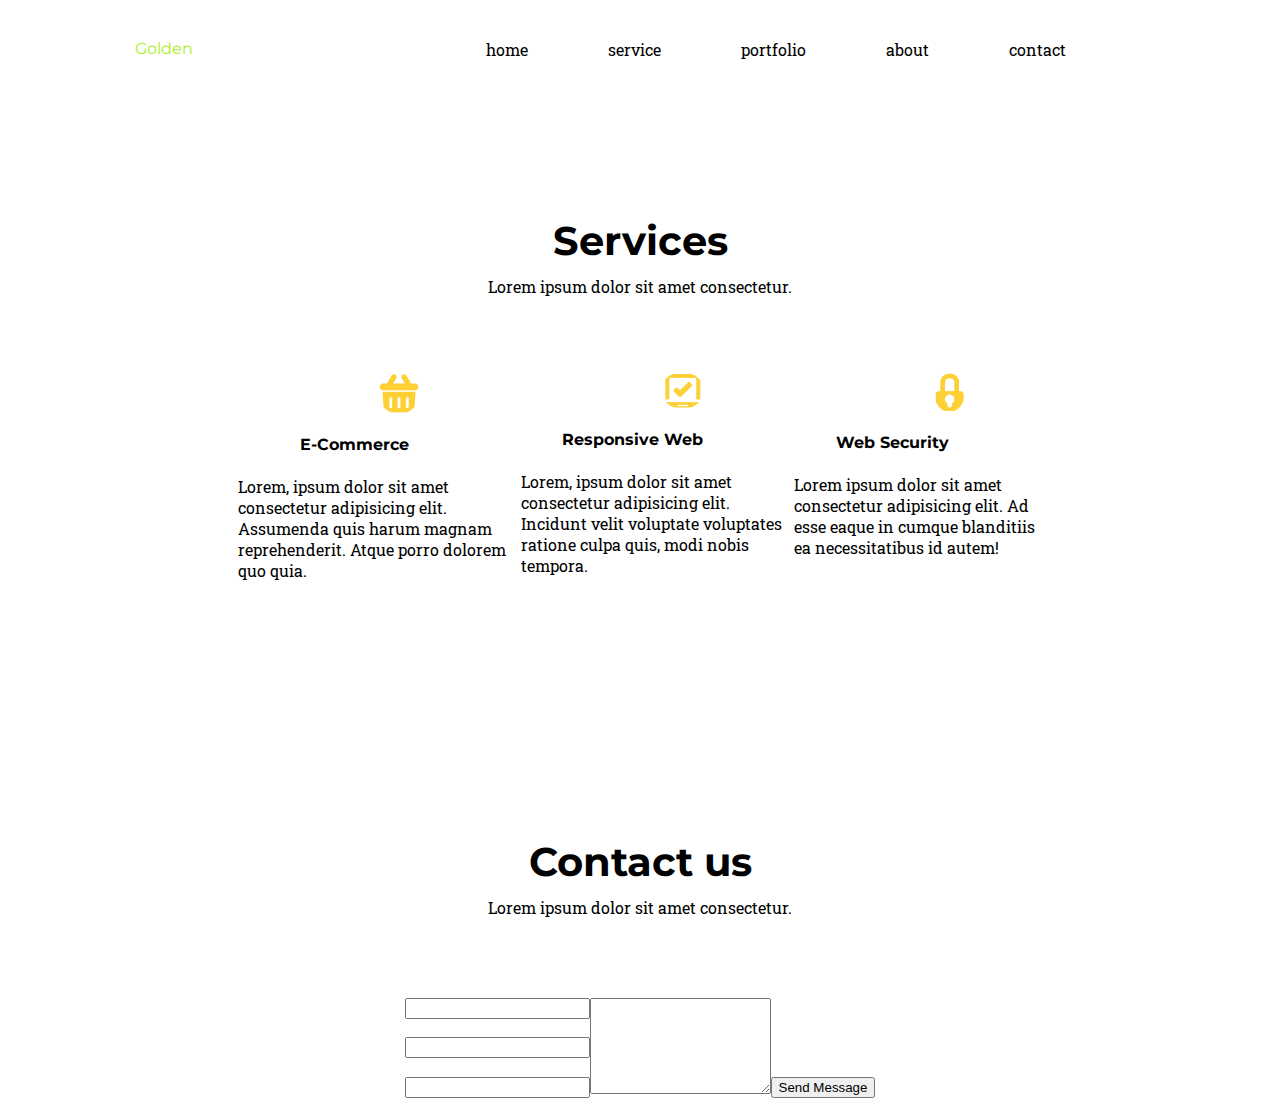
==== index.html @ ad28cb4d "Rabota" ====
<!DOCTYPE html>
<html lang="en">
<head>
    <meta charset="UTF-8">
    <meta name="viewport" content="width=device-width, initial-scale=1.0">
    <meta http-equiv="X-UA-Compatible" content="ie=edge">
    <title>Document</title>
    <link rel="stylesheet" href="./css/index.css">
    <link href="https://fonts.googleapis.com/css?family=Montserrat&display=swap" rel="stylesheet">
    <link href="https://fonts.googleapis.com/css?family=Roboto+Slab&display=swap" rel="stylesheet">
</head>
<body>
    <header class="head"><p class="Golova">Golden</p>
    
<nav>
    <ul class="all">
        <li class="link"><a href="#">home</a></li>
        <li class="link"><a href="#">service</a></li>
        <li class="link"><a href="#">portfolio</a></li>
        <li class="link"><a href="#">about</a></li>
        <li class="link"><a href="#">contact</a></li>
    </ul>
</nav>
    
    </header>
    <main>
<div class="olo">Services</div>
<div class="toto">Lorem ipsum dolor sit amet consectetur.</div>
<div class="block">
    <div>
    <img src="img/Icon-Basket.png" alt="ef" class="img">
        <h4 class="h4">E-Commerce</h4>
    <p class="textik">Lorem, ipsum dolor sit amet consectetur adipisicing elit. Assumenda quis harum magnam reprehenderit. Atque porro dolorem quo quia.</p>
</div>
<div>
    <img src="img/Icon-Laptop.png" alt="wfw" class="img">
        <h4 class="h4">Responsive Web</h4>
    <p class="textik">Lorem, ipsum dolor sit amet consectetur adipisicing elit. Incidunt velit voluptate voluptates ratione culpa quis, modi nobis tempora.</p>
</div>
<div>
    <img src="img/Icon-Locked.png" alt="fewf" class="img">
        <h4 class="h4">Web Security</h4>
    <p class="textik">Lorem ipsum dolor sit amet consectetur adipisicing elit. Ad esse eaque in cumque blanditiis ea necessitatibus id autem!</p>
    </div>
</div>
</main>
<Footer>
    <div class="olo">Contact us</div>
     <div class="toto">Lorem ipsum dolor sit amet consectetur.</div>

    <div class="blog">
        <div class="column">
         <input type="text" name="Your Name" />
         <input type="email" name="Your E-Mail" />
          <input type="text" name="Subject" />
          </div>
          <div class="center">
           <textarea name="Your Message" rows="6"></textarea>
          </div>
           <div class="centre">
            <button>Send Message</button>
           </div>
    </div>
</Footer>


</html>
---- css/index.css ----
.olo {
    display: flex;
    justify-content: center;
    align-items: center;
    font-size: 40px;
    line-height: 70px;
    font-weight: 700;
    font-family: 'Montserrat', sans-serif;
}
.toto {
    display: flex;
    justify-content: center;
    align-items: center;
    font-family: 'Roboto Slab', serif;
    
}
.img {
    border-radius: 50%;
    display: flex;
    justify-content: center;
    align-items: center;
    margin-left:140px;
}
.block {
    display: flex;
    justify-content: space-between;
    padding-top:75px;
    padding-left: 230px;
    padding-right: 230px;
    padding-bottom: 230px;
}
.h4 {
    display: flex;
    justify-content: center;
    align-items: center;
    margin-right: 50px;
    font-family: 'Montserrat', sans-serif;
}
.all {
    display: flex;
    justify-content: space-between;
    align-items: flex-start;
}
Footer {
    background-image: url(blob:https://web.telegram.org/9511f69e-8b39-444b-bf50-43341b3e3b85);
}
.head {
    display: flex;
    justify-content: space-around;
    padding-bottom: 130px;
}
.link {
    margin left: 80px;
    margin-right: 80px;
    list-style: none;
}
.blog {
    display: flex;
    justify-content: center;
    padding-top: 80px;
}
.column {
    display: flex;
    flex-direction: column;
    justify-content: space-between;
}
.centre {
    align-content: flex-end;
    justify-content: center;
}
.link a {
    color:black;
    text-decoration-line: none;
    font-family: 'Roboto Slab', serif;
}
.Golova {
    color: rgb(169, 240, 27);
    font-family: 'Montserrat', sans-serif;
    
}
.textik {
    font-family: 'Roboto Slab', serif;
}
.head {
    padding-top: 15px;
}
.but {
    font-family: 'Montserrat', sans-serif;
}
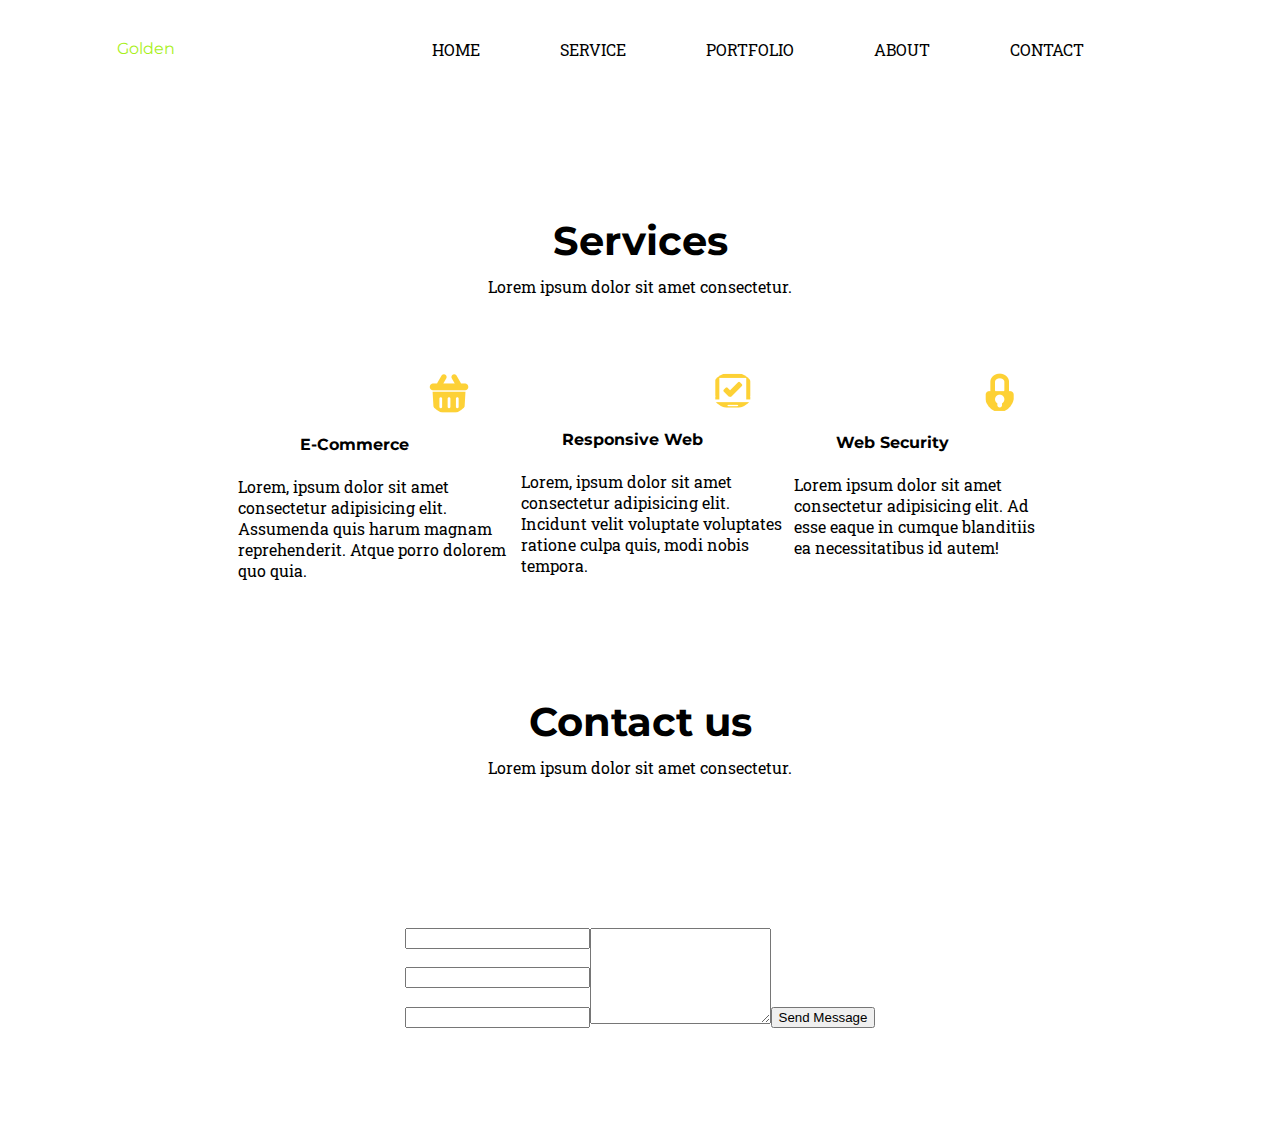
==== commit 5f544199: "Почти готово" ====
--- a/index.html
+++ b/index.html
@@ -10,15 +10,16 @@
     <link href="https://fonts.googleapis.com/css?family=Roboto+Slab&display=swap" rel="stylesheet">
 </head>
 <body>
+    <div class="half">
     <header class="head"><p class="Golova">Golden</p>
     
 <nav>
     <ul class="all">
-        <li class="link"><a href="#">home</a></li>
-        <li class="link"><a href="#">service</a></li>
-        <li class="link"><a href="#">portfolio</a></li>
-        <li class="link"><a href="#">about</a></li>
-        <li class="link"><a href="#">contact</a></li>
+        <li class="link yellow"><a href="#">HOME</a></li>
+        <li class="link"><a href="#">SERVICE</a></li>
+        <li class="link"><a href="#">PORTFOLIO</a></li>
+        <li class="link"><a href="#">ABOUT</a></li>
+        <li class="link"><a href="#">CONTACT</a></li>
     </ul>
 </nav>
     
@@ -32,11 +33,11 @@
         <h4 class="h4">E-Commerce</h4>
     <p class="textik">Lorem, ipsum dolor sit amet consectetur adipisicing elit. Assumenda quis harum magnam reprehenderit. Atque porro dolorem quo quia.</p>
 </div>
-<div>
+<div >
     <img src="img/Icon-Laptop.png" alt="wfw" class="img">
         <h4 class="h4">Responsive Web</h4>
     <p class="textik">Lorem, ipsum dolor sit amet consectetur adipisicing elit. Incidunt velit voluptate voluptates ratione culpa quis, modi nobis tempora.</p>
-</div>
+</div >
 <div>
     <img src="img/Icon-Locked.png" alt="fewf" class="img">
         <h4 class="h4">Web Security</h4>
@@ -44,7 +45,9 @@
     </div>
 </div>
 </main>
-<Footer>
+</div>
+<div class="halfo">
+  <Footer>
     <div class="olo">Contact us</div>
      <div class="toto">Lorem ipsum dolor sit amet consectetur.</div>
 
@@ -61,7 +64,8 @@
             <button>Send Message</button>
            </div>
     </div>
-</Footer>
+ </Footer>
+</div>
 
 
 </html>--- a/css/index.css
+++ b/css/index.css
@@ -19,7 +19,7 @@
     display: flex;
     justify-content: center;
     align-items: center;
-    margin-left:140px;
+    margin-left:190px;
 }
 .block {
     display: flex;
@@ -27,7 +27,7 @@
     padding-top:75px;
     padding-left: 230px;
     padding-right: 230px;
-    padding-bottom: 230px;
+    padding-bottom: 90px;
 }
 .h4 {
     display: flex;
@@ -40,9 +40,6 @@
     display: flex;
     justify-content: space-between;
     align-items: flex-start;
-}
-Footer {
-    background-image: url(blob:https://web.telegram.org/9511f69e-8b39-444b-bf50-43341b3e3b85);
 }
 .head {
     display: flex;
@@ -57,7 +54,8 @@
 .blog {
     display: flex;
     justify-content: center;
-    padding-top: 80px;
+    padding-top: 150px;
+    padding-bottom: 100px;
 }
 .column {
     display: flex;
@@ -86,4 +84,7 @@
 }
 .but {
     font-family: 'Montserrat', sans-serif;
-}+}
+.halfo {
+    background-image: url(https://img5.goodfon.ru/wallpaper/nbig/b/e0/karta-mira-zemlia-mir-chernyi-fon-metallicheskii-blesk.jpg);
+}
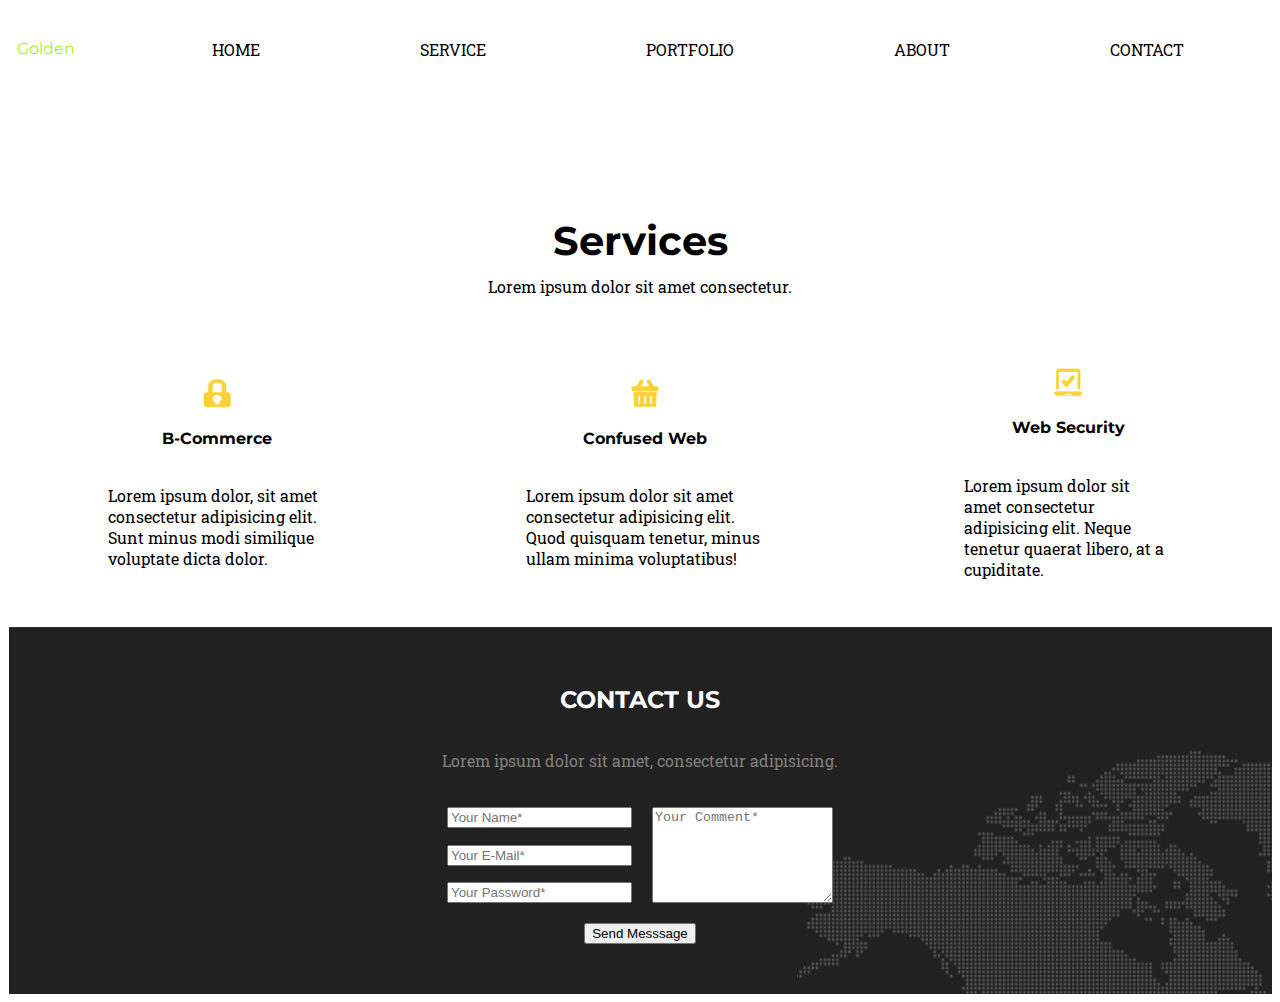
==== commit 89486ece: "im,ijmijm" ====
--- a/index.html
+++ b/index.html
@@ -27,45 +27,47 @@
     <main>
 <div class="olo">Services</div>
 <div class="toto">Lorem ipsum dolor sit amet consectetur.</div>
+<div class="main">
 <div class="block">
-    <div>
-    <img src="img/Icon-Basket.png" alt="ef" class="img">
-        <h4 class="h4">E-Commerce</h4>
-    <p class="textik">Lorem, ipsum dolor sit amet consectetur adipisicing elit. Assumenda quis harum magnam reprehenderit. Atque porro dolorem quo quia.</p>
+<img src="Icon-Locked.png" alt="top" class="img" width="30px" height="30px">
+<h4 class="h4">B-Commerce</h4>
+<p class="textik">Lorem ipsum dolor, sit amet consectetur adipisicing elit. Sunt minus modi similique voluptate dicta dolor.</p>
 </div>
-<div >
-    <img src="img/Icon-Laptop.png" alt="wfw" class="img">
-        <h4 class="h4">Responsive Web</h4>
-    <p class="textik">Lorem, ipsum dolor sit amet consectetur adipisicing elit. Incidunt velit voluptate voluptates ratione culpa quis, modi nobis tempora.</p>
-</div >
-<div>
-    <img src="img/Icon-Locked.png" alt="fewf" class="img">
-        <h4 class="h4">Web Security</h4>
-    <p class="textik">Lorem ipsum dolor sit amet consectetur adipisicing elit. Ad esse eaque in cumque blanditiis ea necessitatibus id autem!</p>
-    </div>
+<div class="block">
+<img src="Icon-Basket.png" alt="lop" class="img" width="30px" height="30px">
+<h4 class="h4">Confused Web</h4>
+<p class="textik">Lorem ipsum dolor sit amet consectetur adipisicing elit. Quod quisquam tenetur, minus ullam minima voluptatibus!</p>
+</div>
+<div class="block">
+<img src="Icon-Laptop.png" alt="hop" class="img" width="30px" height="30px">
+<h4 class="h4">Web Security</h4>
+<p class="textik">Lorem ipsum dolor sit amet consectetur adipisicing elit. Neque tenetur quaerat libero, at a cupiditate.</p>
+</div>
 </div>
 </main>
 </div>
-<div class="halfo">
-  <Footer>
-    <div class="olo">Contact us</div>
-     <div class="toto">Lorem ipsum dolor sit amet consectetur.</div>
-
-    <div class="blog">
-        <div class="column">
-         <input type="text" name="Your Name" />
-         <input type="email" name="Your E-Mail" />
-          <input type="text" name="Subject" />
-          </div>
-          <div class="center">
-           <textarea name="Your Message" rows="6"></textarea>
-          </div>
-           <div class="centre">
-            <button>Send Message</button>
-           </div>
-    </div>
- </Footer>
+<div class="container">
+<div class="background">
+<section class="column">
+    <h2 class="h2">CONTACT US</h2>
+    <p class="p">Lorem ipsum dolor sit amet, consectetur adipisicing.</p>
+    <form class="form">
+        <div class="left">
+        <input type="text" required name id placeholder="Your Name*">
+        <input type="email" required name id placeholder="Your E-Mail*">
+        <input type="text" required maxlength="16" minlength="8" name id placeholder="Your Password*">
+        </div>
+        <div class="right">
+        <textarea name id placeholder="Your Comment*" rows="6"></textarea>
+        </div>
+    </form>
+    <div class="button">
+        <button>Send Messsage</button>
+        </div>
+</section>
+</div>
 </div>
 
 
+
 </html>--- a/css/index.css
+++ b/css/index.css
@@ -7,6 +7,22 @@
     font-weight: 700;
     font-family: 'Montserrat', sans-serif;
 }
+.button {
+    display: flex;
+    justify-content: center;
+    align-items: center;
+    padding-bottom: 50px;
+}
+.left {
+    display: flex;
+    flex-direction: column;
+    justify-content: space-between;
+    margin: 10px;
+}
+.right {
+    display: flex;
+    margin: 10px;
+}
 .toto {
     display: flex;
     justify-content: center;
@@ -14,26 +30,21 @@
     font-family: 'Roboto Slab', serif;
     
 }
-.img {
-    border-radius: 50%;
+.block {
     display: flex;
+    flex-direction: column;
+    justify-content: space-between;
     justify-content: center;
     align-items: center;
-    margin-left:190px;
-}
-.block {
-    display: flex;
-    justify-content: space-between;
-    padding-top:75px;
-    padding-left: 230px;
-    padding-right: 230px;
-    padding-bottom: 90px;
+    padding-left: 100px ;
+    padding-right: 100px;
+    padding-top: 70px;
+    padding-bottom: 30px;
 }
 .h4 {
     display: flex;
     justify-content: center;
     align-items: center;
-    margin-right: 50px;
     font-family: 'Montserrat', sans-serif;
 }
 .all {
@@ -47,24 +58,30 @@
     padding-bottom: 130px;
 }
 .link {
-    margin left: 80px;
+    margin-left: 80px;
     margin-right: 80px;
     list-style: none;
+
 }
 .blog {
     display: flex;
     justify-content: center;
-    padding-top: 150px;
-    padding-bottom: 100px;
+    padding-top: 50px;
+    align-items: stretch;
+    margin: 10px;
 }
 .column {
     display: flex;
     flex-direction: column;
-    justify-content: space-between;
+    justify-content: center;
+    align-items: center;
 }
 .centre {
-    align-content: flex-end;
+    display: flex;
+    align-content: flex-start;
     justify-content: center;
+    padding-bottom: 40px;
+    margin:10px;
 }
 .link a {
     color:black;
@@ -85,6 +102,50 @@
 .but {
     font-family: 'Montserrat', sans-serif;
 }
-.halfo {
-    background-image: url(https://img5.goodfon.ru/wallpaper/nbig/b/e0/karta-mira-zemlia-mir-chernyi-fon-metallicheskii-blesk.jpg);
+
+.img {
+    display: flex;
+    justify-content: center;
+    align-items: center;
 }
+.main{
+    display: flex;
+    flex-direction: row;
+}
+.background {
+    background-image: url(../MapImage.png);
+}
+.p {
+    color: gray;
+    font-family: 'Roboto Slab', serif;
+}
+.h2 {
+    font-family: 'Montserrat', sans-serif;
+    color: white;
+    padding-top: 40px;
+}
+.form {
+    display: flex;
+flex-wrap: wrap;
+margin: 10px;
+}
+@media (max-width:576px) {
+    .block {
+        display: flex;
+        justify-content: space-between;
+        padding-top:35px;
+        padding-left: 30px;
+        padding-right: 30px;
+        padding-bottom: 90px;
+        align-items: center;
+        justify-content: center;
+}
+.blog {
+    display: flex;
+    flex-direction: column;
+    padding-left: 88px;
+    padding-right: 300px;
+    justify-content: center;
+    align-items: center;
+}
+
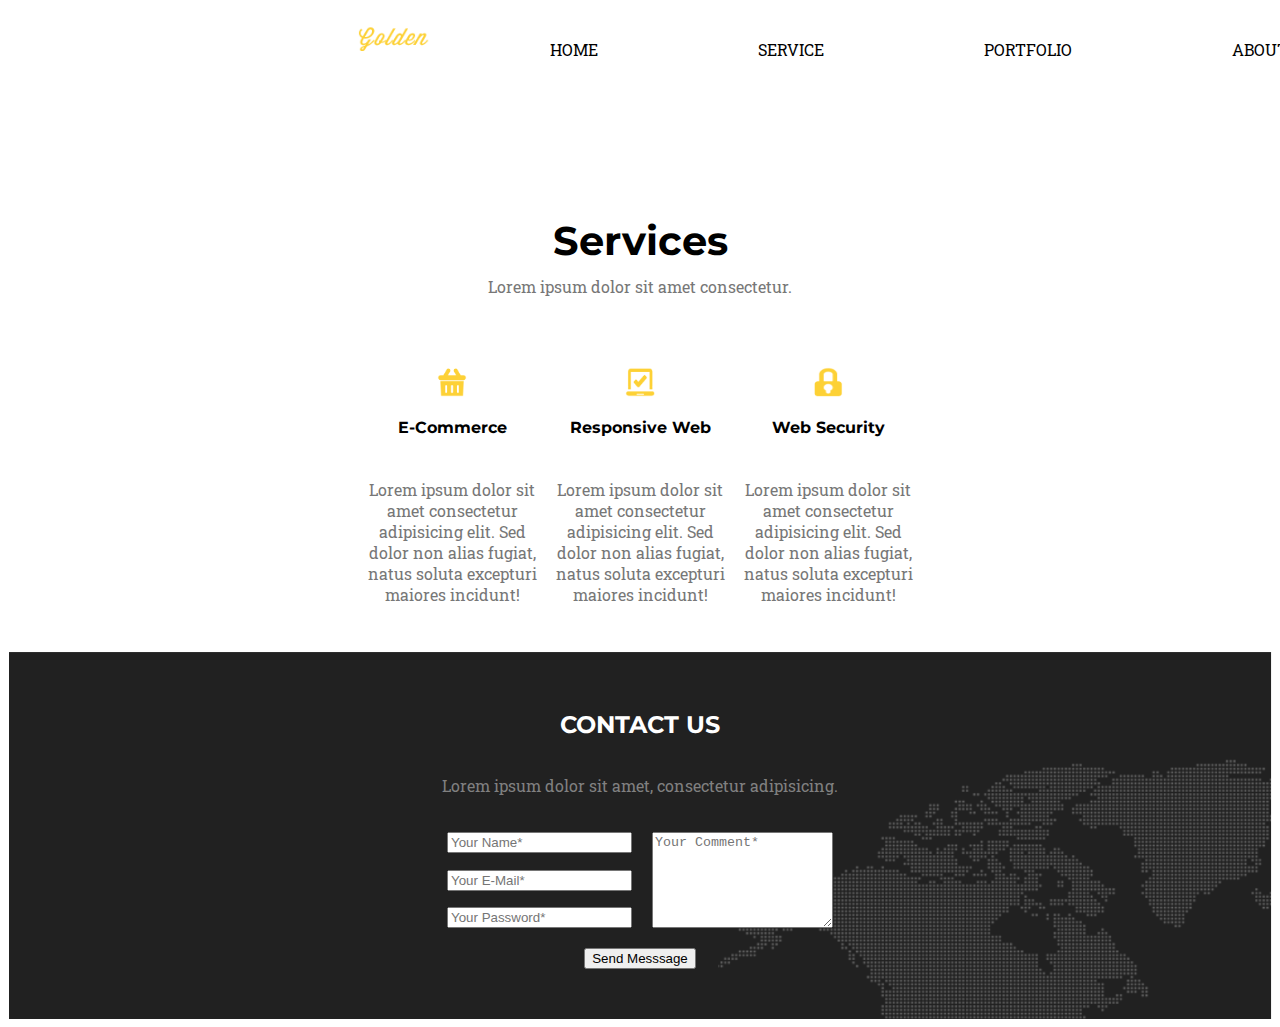
==== commit de4c56e1: "Dolg" ====
--- a/index.html
+++ b/index.html
@@ -11,7 +11,7 @@
 </head>
 <body>
     <div class="half">
-    <header class="head"><p class="Golova">Golden</p>
+    <header class="head"><img src="img/logo.png" alt="wd" class="logo">
     
 <nav>
     <ul class="all">
@@ -22,26 +22,25 @@
         <li class="link"><a href="#">CONTACT</a></li>
     </ul>
 </nav>
-    
     </header>
     <main>
 <div class="olo">Services</div>
 <div class="toto">Lorem ipsum dolor sit amet consectetur.</div>
 <div class="main">
 <div class="block">
-<img src="Icon-Locked.png" alt="top" class="img" width="30px" height="30px">
-<h4 class="h4">B-Commerce</h4>
-<p class="textik">Lorem ipsum dolor, sit amet consectetur adipisicing elit. Sunt minus modi similique voluptate dicta dolor.</p>
+<img src="Icon-Basket.png" alt="top" class="img" width="30px" height="30px" class="image">
+<h4 class="h4">E-Commerce</h4>
+<p class="textik">Lorem ipsum dolor sit amet consectetur adipisicing elit. Sed dolor non alias fugiat, natus soluta excepturi maiores incidunt!</p>
 </div>
 <div class="block">
-<img src="Icon-Basket.png" alt="lop" class="img" width="30px" height="30px">
-<h4 class="h4">Confused Web</h4>
-<p class="textik">Lorem ipsum dolor sit amet consectetur adipisicing elit. Quod quisquam tenetur, minus ullam minima voluptatibus!</p>
+<img src="Icon-Laptop.png" alt="lop" class="img" width="30px" height="30px">
+<h4 class="h4">Responsive Web</h4>
+<p class="textik">Lorem ipsum dolor sit amet consectetur adipisicing elit. Sed dolor non alias fugiat, natus soluta excepturi maiores incidunt!</p>
 </div>
 <div class="block">
-<img src="Icon-Laptop.png" alt="hop" class="img" width="30px" height="30px">
+<img src="Icon-Locked.png" alt="hop" class="img" width="30px" height="30px">
 <h4 class="h4">Web Security</h4>
-<p class="textik">Lorem ipsum dolor sit amet consectetur adipisicing elit. Neque tenetur quaerat libero, at a cupiditate.</p>
+<p class="textik">Lorem ipsum dolor sit amet consectetur adipisicing elit. Sed dolor non alias fugiat, natus soluta excepturi maiores incidunt!</p>
 </div>
 </div>
 </main>
--- a/css/index.css
+++ b/css/index.css
@@ -18,6 +18,7 @@
     flex-direction: column;
     justify-content: space-between;
     margin: 10px;
+    font-family: 'Montserrat', sans-serif;
 }
 .right {
     display: flex;
@@ -28,6 +29,7 @@
     justify-content: center;
     align-items: center;
     font-family: 'Roboto Slab', serif;
+    color: #777777;
     
 }
 .block {
@@ -36,8 +38,6 @@
     justify-content: space-between;
     justify-content: center;
     align-items: center;
-    padding-left: 100px ;
-    padding-right: 100px;
     padding-top: 70px;
     padding-bottom: 30px;
 }
@@ -94,6 +94,10 @@
     
 }
 .textik {
+    text-align: center;
+    margin-top: 20px;
+    color: #777777;
+    font-weight: 400;
     font-family: 'Roboto Slab', serif;
 }
 .head {
@@ -114,6 +118,8 @@
 }
 .background {
     background-image: url(../MapImage.png);
+    background-repeat: no-repeat;
+    background-size: cover;
 }
 .p {
     color: gray;
@@ -128,24 +134,21 @@
     display: flex;
 flex-wrap: wrap;
 margin: 10px;
+font-family: 'Montserrat', sans-serif;
 }
-@media (max-width:576px) {
-    .block {
-        display: flex;
-        justify-content: space-between;
-        padding-top:35px;
-        padding-left: 30px;
-        padding-right: 30px;
-        padding-bottom: 90px;
-        align-items: center;
-        justify-content: center;
+.image {
+    border-radius: 50;
+    border-color: yellow;
 }
-.blog {
-    display: flex;
-    flex-direction: column;
-    padding-left: 88px;
-    padding-right: 300px;
-    justify-content: center;
-    align-items: center;
+.logo {
+width: 79px;
+    height: 28px;
 }
-
+header {
+    margin-left:350px ;
+    margin-right:350px ;
+}
+main {
+    margin-left:350px ;
+    margin-right:350px ;
+}
